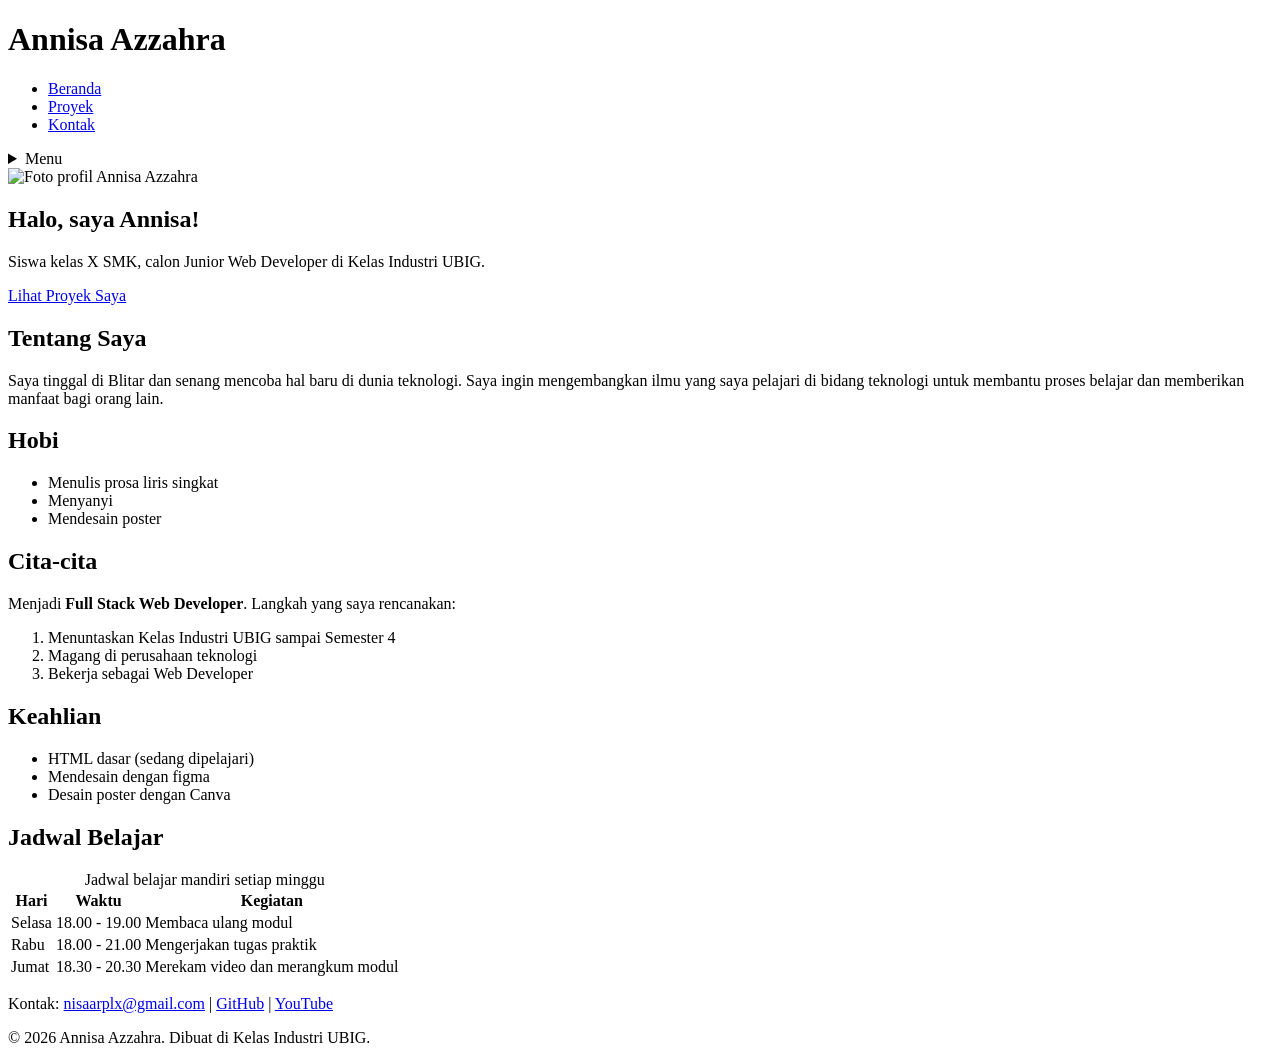
==== index.html @ cd40c995 "feat: tambah latihan javascript dasar" ====
<!DOCTYPE html>
<html lang="id">
<head>
  <meta charset="UTF-8">
  <meta name="viewport" content="width=device-width, initial-scale=1.0">
  <title>Annisa Azzahra | Beranda</title>
  <link rel="preconnect" href="https://fonts.googleapis.com">
  <link rel="preconnect" href="https://fonts.gstatic.com" crossorigin>
  <link href="https://fonts.googleapis.com/css2?family=Inter:wght@400;600&family=Poppins:wght@600;700&display=swap" rel="stylesheet">
  <link rel="stylesheet" href="css/style.css">
  <script src="latihan.js" defer></script>
</head>
<body>
  <header>
  <div class="container navbar">
      <h1>Annisa Azzahra</h1>
      <nav class ="menu-laptop">
        <ul>
          <li><a href="index.html">Beranda</a></li>
          <li><a href="proyek.html">Proyek</a></li>
          <li><a href="kontak.html">Kontak</a></li>
        </ul>
      </nav>
      <!-- Tantangan: menu ponsel yang bisa dibuka-tutup -->
      <details class="menu-ponsel">
        <summary>Menu</summary>
        <nav>
          <ul>
            <li><a href="index.html">Beranda</a></li>
            <li><a href="proyek.html">Proyek</a></li>
            <li><a href="kontak.html">Kontak</a></li>
          </ul>
        </nav>
      </details>
    </div>
  </header>

  <main>
    <div class="container">
      <section class="hero">
        <img src="img/6145719646913499164.jpg" alt="Foto profil Annisa Azzahra" width="180">
        <div>
          <h2>Halo, saya Annisa!</h2>
          <p>Siswa kelas X SMK, calon Junior Web Developer di Kelas Industri UBIG.</p>
          <a href="proyek.html" class="tombol">Lihat Proyek Saya</a>
        </div>
      </section>

      <section class="kartu">
        <h2>Tentang Saya</h2>
        <p>Saya tinggal di Blitar dan senang mencoba hal baru di dunia teknologi. Saya ingin mengembangkan ilmu yang saya pelajari di bidang teknologi untuk membantu proses belajar dan memberikan manfaat bagi orang lain.</p>
      </section>

      <div class="daftar-kartu">
        <section class="kartu">
          <h2>Hobi</h2>
          <ul>
            <li>Menulis prosa liris singkat</li>
            <li>Menyanyi</li>
            <li>Mendesain poster</li>
          </ul>
        </section>

        <section class="kartu">
          <h2>Cita-cita</h2>
          <p>Menjadi <strong>Full Stack Web Developer</strong>. Langkah yang saya rencanakan:</p>
          <ol>
            <li>Menuntaskan Kelas Industri UBIG sampai Semester 4</li>
            <li>Magang di perusahaan teknologi</li>
            <li>Bekerja sebagai Web Developer</li>
          </ol>
        </section>

        <section class="kartu">
          <h2>Keahlian</h2>
          <ul>
            <li>HTML dasar (sedang dipelajari)</li>
            <li>Mendesain dengan figma</li>
            <li>Desain poster dengan Canva</li>
          </ul>
        </section>
      </div>

      <section class="kartu">
        <h2>Jadwal Belajar</h2>
        <table>
          <caption>Jadwal belajar mandiri setiap minggu</caption>
          <thead>
            <tr>
              <th>Hari</th>
              <th>Waktu</th>
              <th>Kegiatan</th>
            </tr>
          </thead>
          <tbody>
            <tr>
              <td>Selasa</td>
              <td>18.00 - 19.00</td>
              <td>Membaca ulang modul</td>
            </tr>
            <tr>
              <td>Rabu</td>
              <td>18.00 - 21.00</td>
              <td>Mengerjakan tugas praktik</td>
            </tr>
            <tr>
              <td>Jumat</td>
              <td>18.30 - 20.30</td>
              <td>Merekam video dan merangkum modul</td>
            </tr>
          </tbody>
        </table>
      </section>
    </div>
  </main>

  <footer>
    <p>Kontak: <a href="mailto:nisaarplx@gmail.com">nisaarplx@gmail.com</a> |
  <a href="https://github.com/Annisaxpplg1" target="_blank">GitHub</a> |
  <a href="https://www.youtube.com/@AnnisaRPL" target="_blank">YouTube</a></p>
    <p>&copy; 2026 Annisa Azzahra. Dibuat di Kelas Industri UBIG.</p>
  </footer>
</body>
</html>
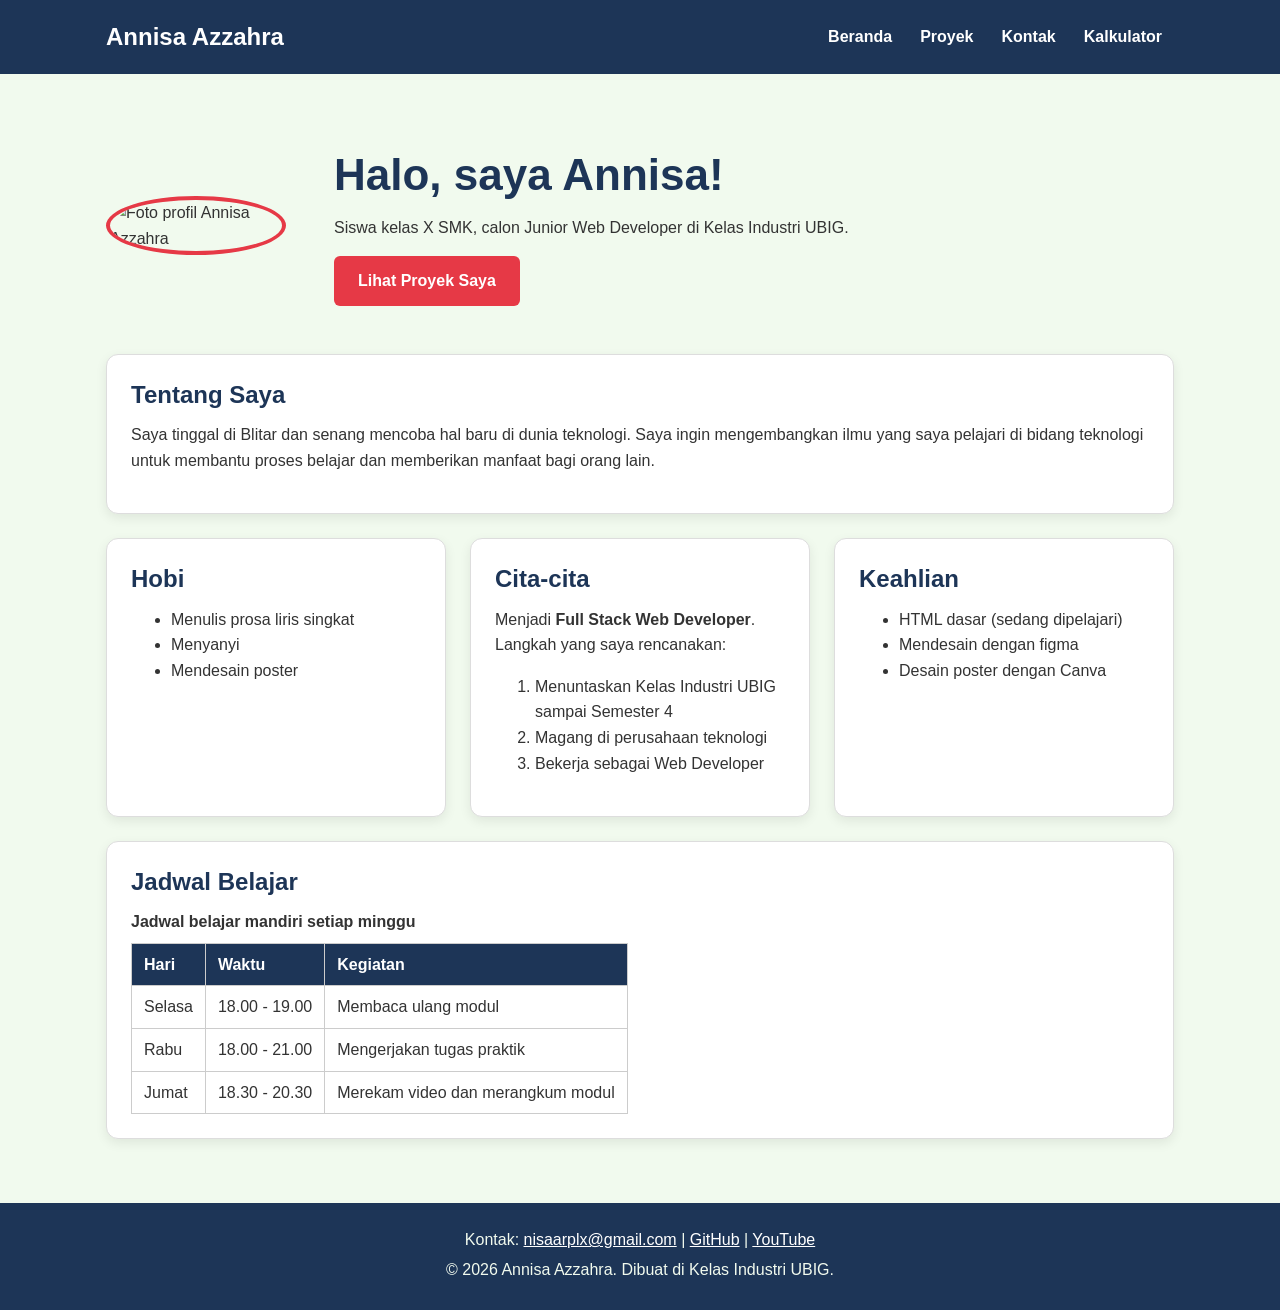
==== commit 9a504fa3: "feat: tambah latihan javascript dasar" ====
--- a/index.html
+++ b/index.html
@@ -8,7 +8,10 @@
   <link rel="preconnect" href="https://fonts.gstatic.com" crossorigin>
   <link href="https://fonts.googleapis.com/css2?family=Inter:wght@400;600&family=Poppins:wght@600;700&display=swap" rel="stylesheet">
   <link rel="stylesheet" href="css/style.css">
-  <script src="latihan.js" defer></script>
+  <script src="js/latihan.js" defer></script>
+  <script src="js/logika.js" defer></script> <!-- IGNORE -->
+  <script src="js/kalkulator.js" defer></script> <!-- IGNORE -->
+
 </head>
 <body>
   <header>
@@ -19,6 +22,7 @@
           <li><a href="index.html">Beranda</a></li>
           <li><a href="proyek.html">Proyek</a></li>
           <li><a href="kontak.html">Kontak</a></li>
+          <li><a href="kalkulator.html">Kalkulator</a></li> <!-- IGNORE -->
         </ul>
       </nav>
       <!-- Tantangan: menu ponsel yang bisa dibuka-tutup -->
--- a/css/style.css
+++ b/css/style.css
@@ -0,0 +1,317 @@
+/* Gaya portofolio Andi Pratama
+   Palet: #1D3557 (utama), #E63946 (aksen), #F1FAEE (latar)
+   Huruf: Poppins (judul), Inter (isi)
+   Tata letak: mobile first, titik ubah 768px (tablet) dan 1024px (laptop) */
+
+/* 1. Reset */
+* {
+  box-sizing: border-box;
+  margin: 0;
+}
+
+img {
+  max-width: 100%;
+  height: auto;
+}
+
+/* 2. Dasar halaman: warna dan huruf */
+body {
+  font-family: "Inter", Arial, sans-serif;
+  font-size: 1rem;
+  line-height: 1.6;
+  color: #333333;
+  background-color: #F1FAEE;
+}
+
+h1, h2, h3 {
+  font-family: "Poppins", Arial, sans-serif;
+  color: #1D3557;
+  line-height: 1.3;
+}
+
+h2 {
+  margin-bottom: 0.75rem;
+}
+
+p, ul, ol {
+  margin-bottom: 1rem;
+}
+
+a {
+  color: #E63946;
+}
+
+/* 3. Wadah, header, dan menu */
+.container {
+  max-width: 1100px;
+  margin: 0 auto;
+  padding: 0 1rem;
+}
+
+header {
+  background-color: #1D3557;
+  color: #FFFFFF;
+  padding: 1rem 0;
+}
+
+header h1 {
+  color: #FFFFFF;
+  font-size: 1.5rem;
+}
+
+.navbar {
+  display: flex;
+  flex-wrap: wrap;
+  justify-content: space-between;
+  align-items: center;
+  gap: 0.5rem;
+}
+
+nav ul {
+  display: flex;
+  gap: 0.25rem;
+  padding: 0;
+  margin: 0;
+  list-style: none;
+}
+
+nav a {
+  display: inline-block;
+  padding: 0.5rem 0.75rem;
+  border-radius: 6px;
+  color: #FFFFFF;
+  font-weight: 600;
+  text-decoration: none;
+}
+
+/* Tantangan: menu ponsel buka-tutup dengan details */
+.menu-laptop {
+  display: none;
+}
+
+.menu-ponsel summary {
+  padding: 0.5rem 0.75rem;
+  border: 1px solid #FFFFFF;
+  border-radius: 6px;
+  font-weight: 600;
+  cursor: pointer;
+}
+
+.menu-ponsel ul {
+  flex-direction: column;
+  margin-top: 0.5rem;
+}
+
+/* 4. Isi utama, hero, dan kartu */
+main {
+  padding: 1.5rem 0;
+}
+
+.hero {
+  display: flex;
+  flex-direction: column;
+  align-items: center;
+  gap: 1.5rem;
+  padding: 1rem 0 2rem;
+  text-align: center;
+}
+
+.hero img {
+  border: 4px solid #E63946;
+  border-radius: 50%;
+}
+
+.hero h2 {
+  font-size: 2rem;
+}
+
+.tombol {
+  display: inline-block;
+  padding: 0.75rem 1.5rem;
+  border-radius: 6px;
+  background-color: #E63946;
+  color: #FFFFFF;
+  font-weight: 600;
+  text-decoration: none;
+}
+
+.kartu {
+  background-color: #FFFFFF;
+  padding: 1rem;
+  margin-bottom: 1.5rem;
+  border: 1px solid #DDDDDD;
+  border-radius: 12px;
+  box-shadow: 0 4px 12px rgba(0, 0, 0, 0.08);
+}
+
+.daftar-kartu {
+  display: flex;
+  flex-wrap: wrap;
+  gap: 1.5rem;
+  margin-bottom: 1.5rem;
+}
+
+.daftar-kartu .kartu {
+  flex: 1 1 280px;
+  margin-bottom: 0;
+}
+
+article img {
+  border-radius: 8px;
+  border: 1px solid #DDDDDD;
+}
+
+/* 5. Tabel */
+table {
+  border-collapse: collapse;
+}
+
+caption {
+  font-weight: 600;
+  text-align: left;
+  margin-bottom: 0.5rem;
+}
+
+th, td {
+  border: 1px solid #CCCCCC;
+  padding: 0.5rem 0.75rem;
+  text-align: left;
+}
+
+th {
+  background-color: #1D3557;
+  color: #FFFFFF;
+}
+
+/* 6. Form */
+label {
+  font-weight: 600;
+}
+
+input, select, textarea {
+  width: 100%;
+  max-width: 22rem;
+  padding: 0.6rem;
+  margin-top: 0.25rem;
+  border: 1px solid #CCCCCC;
+  border-radius: 6px;
+  font-family: inherit;
+  font-size: 1rem;
+}
+
+button {
+  padding: 0.75rem 1.5rem;
+  border: none;
+  border-radius: 6px;
+  background-color: #E63946;
+  color: #FFFFFF;
+  font-family: inherit;
+  font-size: 1rem;
+  font-weight: 600;
+  cursor: pointer;
+}
+
+.aksi-kalkulator {
+  display: flex;
+  flex-wrap: wrap;
+  align-items: center;
+  gap: 0.75rem;
+}
+
+.aksi-kalkulator output {
+  color: #1D3557;
+  font-weight: 600;
+}
+
+.kalkulator {
+  max-width: 24rem;
+  margin: 0 auto;
+}
+
+.kalkulator-display {
+  display: block;
+  overflow: hidden;
+  width: 100%;
+  margin-bottom: 1rem;
+  padding: 0.75rem 1rem;
+  border: 1px solid #CCCCCC;
+  border-radius: 6px;
+  background-color: #F7F7F7;
+  color: #1D3557;
+  font-size: 2rem;
+  font-variant-numeric: tabular-nums;
+  text-align: right;
+}
+
+.kalkulator-grid {
+  display: grid;
+  grid-template-columns: repeat(4, minmax(0, 1fr));
+  gap: 0.5rem;
+}
+
+.kalkulator-grid button {
+  min-width: 0;
+  min-height: 3rem;
+  padding: 0.5rem;
+}
+
+.kalkulator-grid .kalkulator-operator,
+.kalkulator-grid .kalkulator-equals {
+  background-color: #1D3557;
+}
+
+.kalkulator-grid .kalkulator-clear {
+  background-color: #666666;
+}
+
+/* 7. Footer */
+footer {
+  background-color: #1D3557;
+  color: #F1FAEE;
+  text-align: center;
+  padding: 1.5rem;
+}
+
+footer p {
+  margin-bottom: 0.25rem;
+}
+
+footer a {
+  color: #FFFFFF;
+}
+
+/* 8. Tablet: lebar layar 768px ke atas */
+@media (min-width: 768px) {
+  .menu-laptop {
+    display: block;
+  }
+
+  .menu-ponsel {
+    display: none;
+  }
+
+  .hero {
+    flex-direction: row;
+    padding: 2rem 0 3rem;
+    text-align: left;
+  }
+
+  .kartu {
+    padding: 1.5rem;
+  }
+}
+
+/* 9. Laptop: lebar layar 1024px ke atas */
+@media (min-width: 1024px) {
+  main {
+    padding: 2.5rem 0;
+  }
+
+  .hero {
+    gap: 3rem;
+  }
+
+  .hero h2 {
+    font-size: 2.75rem;
+  }
+}
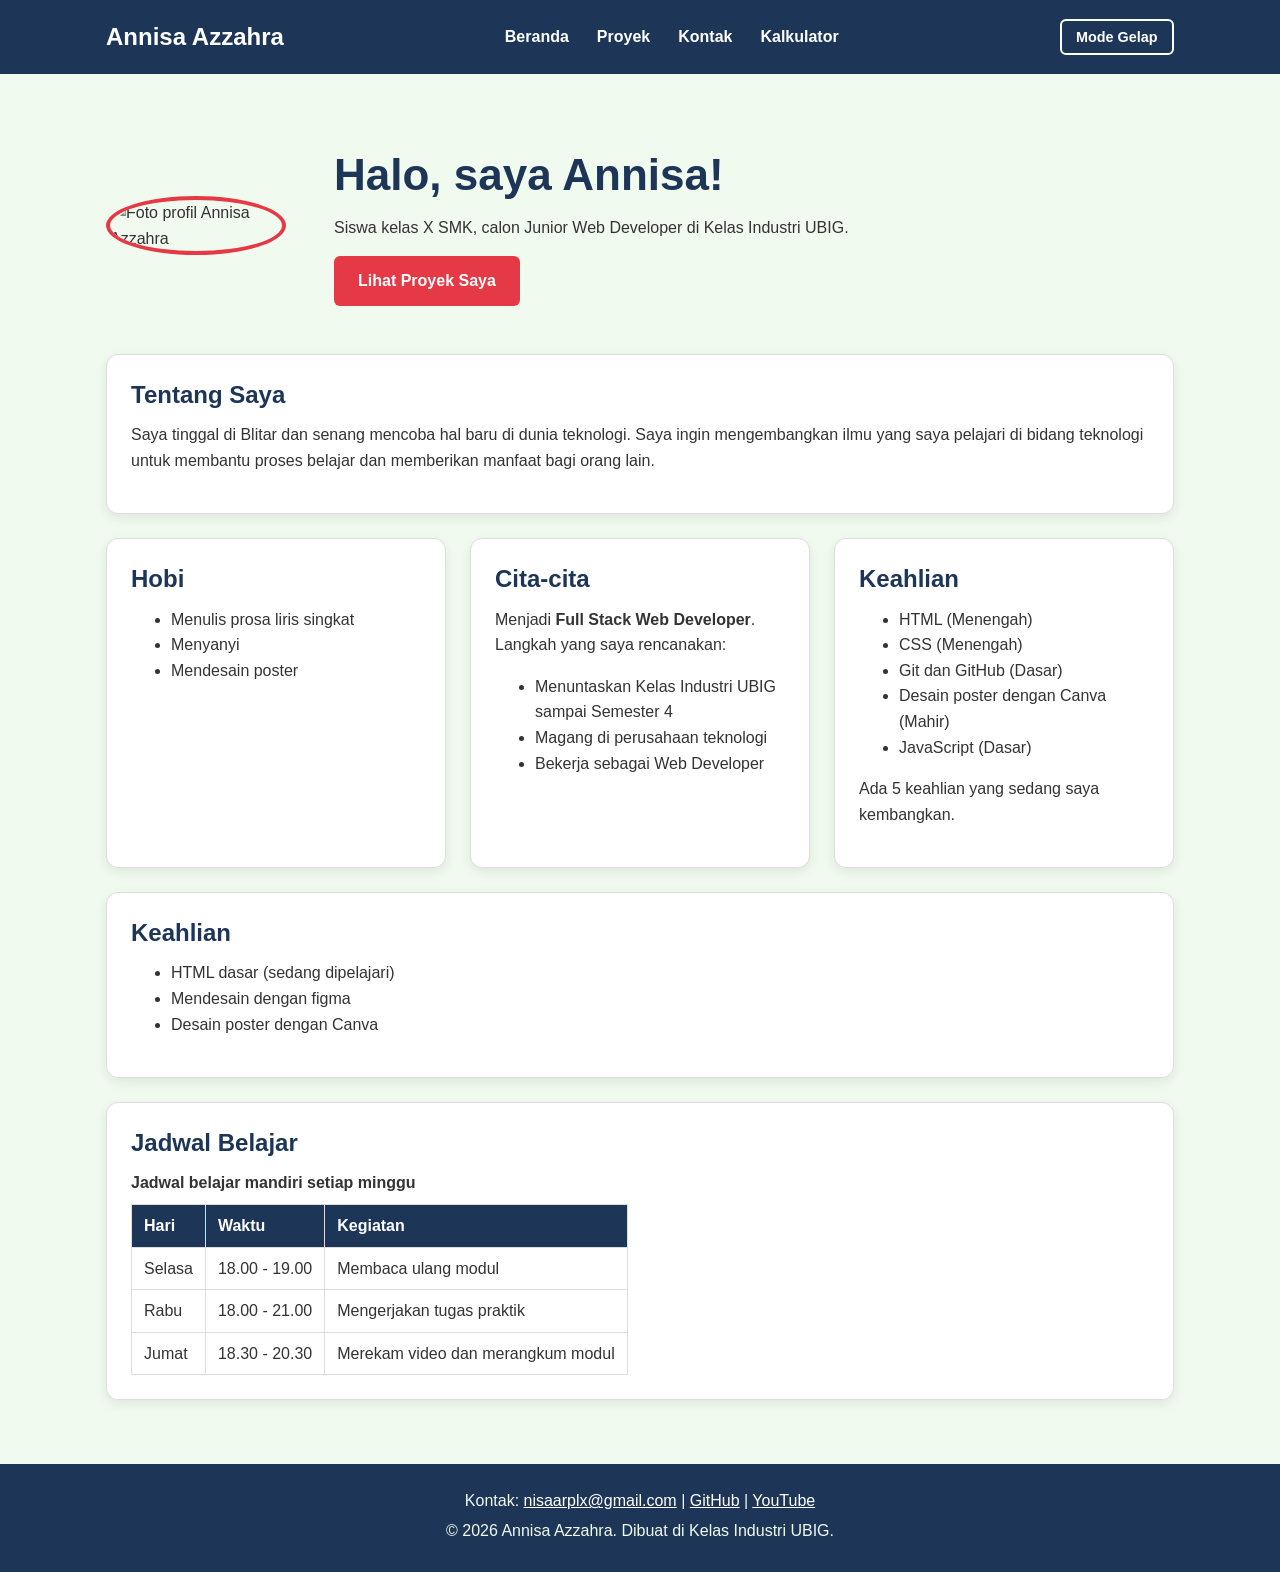
==== commit 5aa2a307: "feat: tambah keahlian dinamis, mode gelap, dan filter proyek" ====
--- a/index.html
+++ b/index.html
@@ -8,7 +8,7 @@
   <link rel="preconnect" href="https://fonts.gstatic.com" crossorigin>
   <link href="https://fonts.googleapis.com/css2?family=Inter:wght@400;600&family=Poppins:wght@600;700&display=swap" rel="stylesheet">
   <link rel="stylesheet" href="css/style.css">
-  <script src="js/latihan.js" defer></script>
+  <script src="js/main.js" defer></script>
   <script src="js/logika.js" defer></script> <!-- IGNORE -->
   <script src="js/kalkulator.js" defer></script> <!-- IGNORE -->
 
@@ -25,6 +25,8 @@
           <li><a href="kalkulator.html">Kalkulator</a></li> <!-- IGNORE -->
         </ul>
       </nav>
+      <button type="button" id="tombol-tema" class="tombol-tema">Mode Gelap</button>
+
       <!-- Tantangan: menu ponsel yang bisa dibuka-tutup -->
       <details class="menu-ponsel">
         <summary>Menu</summary>
@@ -35,6 +37,7 @@
             <li><a href="kontak.html">Kontak</a></li>
           </ul>
         </nav>
+
       </details>
     </div>
   </header>
@@ -68,11 +71,17 @@
         <section class="kartu">
           <h2>Cita-cita</h2>
           <p>Menjadi <strong>Full Stack Web Developer</strong>. Langkah yang saya rencanakan:</p>
-          <ol>
+          <ul>
             <li>Menuntaskan Kelas Industri UBIG sampai Semester 4</li>
             <li>Magang di perusahaan teknologi</li>
             <li>Bekerja sebagai Web Developer</li>
-          </ol>
+          </ul>
+        </section>
+
+        <section class="kartu">
+          <h2>Keahlian</h2>
+        <ul id="daftar-skill"></ul>
+        <p id="jumlah-skill"></p>
         </section>
 
         <section class="kartu">
--- a/css/style.css
+++ b/css/style.css
@@ -15,17 +15,30 @@
 }
 
 /* 2. Dasar halaman: warna dan huruf */
+
+:root {
+--warna-utama: #1D3557;
+--warna-judul: #1D3557;
+--warna-aksen: #E63946;
+--warna-tautan: #E63946;
+--warna-latar: #F1FAEE;
+--warna-teks: #333333;
+--warna-kartu: #FFFFFF;
+--warna-garis: #DDDDDD;
+--warna-teks-footer: #F1FAEE;
+}
+
 body {
   font-family: "Inter", Arial, sans-serif;
   font-size: 1rem;
   line-height: 1.6;
-  color: #333333;
-  background-color: #F1FAEE;
+  color: var(--warna-teks);
+  background-color: var(--warna-latar);
 }
 
 h1, h2, h3 {
   font-family: "Poppins", Arial, sans-serif;
-  color: #1D3557;
+  color: var(--warna-judul);
   line-height: 1.3;
 }
 
@@ -38,7 +51,7 @@
 }
 
 a {
-  color: #E63946;
+  color: var(--warna-tautan);
 }
 
 /* 3. Wadah, header, dan menu */
@@ -49,7 +62,7 @@
 }
 
 header {
-  background-color: #1D3557;
+  background-color: var(--warna-utama);
   color: #FFFFFF;
   padding: 1rem 0;
 }
@@ -129,17 +142,17 @@
   display: inline-block;
   padding: 0.75rem 1.5rem;
   border-radius: 6px;
-  background-color: #E63946;
+  background-color: var(--warna-aksen);
   color: #FFFFFF;
   font-weight: 600;
   text-decoration: none;
 }
 
 .kartu {
-  background-color: #FFFFFF;
+  background-color: var(--warna-kartu);
   padding: 1rem;
   margin-bottom: 1.5rem;
-  border: 1px solid #DDDDDD;
+  border: 1px solid var(--warna-garis);
   border-radius: 12px;
   box-shadow: 0 4px 12px rgba(0, 0, 0, 0.08);
 }
@@ -158,12 +171,14 @@
 
 article img {
   border-radius: 8px;
-  border: 1px solid #DDDDDD;
+  border: 1px solid var(--warna-garis);
 }
 
 /* 5. Tabel */
 table {
-  border-collapse: collapse;
+    border-collapse: collapse;
+    background-color: var(--warna-kartu);
+    color: var(--warna-teks);
 }
 
 caption {
@@ -173,13 +188,13 @@
 }
 
 th, td {
-  border: 1px solid #CCCCCC;
+  border: 1px solid var(--warna-garis);
   padding: 0.5rem 0.75rem;
   text-align: left;
 }
 
 th {
-  background-color: #1D3557;
+  background-color: var(--warna-utama);
   color: #FFFFFF;
 }
 
@@ -193,10 +208,12 @@
   max-width: 22rem;
   padding: 0.6rem;
   margin-top: 0.25rem;
-  border: 1px solid #CCCCCC;
+  border: 1px solid var(--warna-garis);
   border-radius: 6px;
   font-family: inherit;
   font-size: 1rem;
+  background-color: var(--warna-kartu);
+  color: var(--warna-teks);
 }
 
 button {
@@ -219,7 +236,7 @@
 }
 
 .aksi-kalkulator output {
-  color: #1D3557;
+  color: var(--warna-judul);
   font-weight: 600;
 }
 
@@ -234,10 +251,10 @@
   width: 100%;
   margin-bottom: 1rem;
   padding: 0.75rem 1rem;
-  border: 1px solid #CCCCCC;
-  border-radius: 6px;
-  background-color: #F7F7F7;
-  color: #1D3557;
+  border: 1px solid var(--warna-garis);
+  border-radius: 6px;
+  background-color: var(--warna-kartu);
+  color: var(--warna-teks);
   font-size: 2rem;
   font-variant-numeric: tabular-nums;
   text-align: right;
@@ -257,17 +274,21 @@
 
 .kalkulator-grid .kalkulator-operator,
 .kalkulator-grid .kalkulator-equals {
-  background-color: #1D3557;
+  background-color: var(--warna-utama);
 }
 
 .kalkulator-grid .kalkulator-clear {
   background-color: #666666;
 }
 
+.keterangan {
+font-size: 0.875rem;
+}
+
 /* 7. Footer */
 footer {
-  background-color: #1D3557;
-  color: #F1FAEE;
+  background-color: var(--warna-utama);
+  color: var(--warna-teks-footer);
   text-align: center;
   padding: 1.5rem;
 }
@@ -315,3 +336,47 @@
     font-size: 2.75rem;
   }
 }
+
+/* 10. Tombol tema, filter, dan label kategori */
+.tombol-tema {
+padding: 0.5rem 0.9rem;
+border: 2px solid #FFFFFF;
+background-color: transparent;
+font-size: 0.9rem;
+}
+.filter {
+display: flex;
+flex-wrap: wrap;
+gap: 0.5rem;
+margin-bottom: 1rem;
+}
+.tombol-filter {
+padding: 0.5rem 1rem;
+border: 2px solid var(--warna-garis);
+background-color: var(--warna-kartu);
+color: var(--warna-judul);
+}
+.label {
+display: inline-block;
+padding: 0.1rem 0.6rem;
+margin-bottom: 0.5rem;
+border-radius: 999px;
+background-color: var(--warna-latar);
+color: var(--warna-judul);
+font-size: 0.85rem;
+font-weight: 600;
+}
+}
+
+/* 11. Tema gelap: isi variabel diganti saat body memiliki class
+gelap */
+body.gelap {
+--warna-utama: #0B1526;
+--warna-judul: #A8DADC;
+--warna-tautan: #FF8A8A;
+--warna-latar: #121A24;
+--warna-teks: #E3E8EE;
+--warna-kartu: #1C2836;
+--warna-garis: #34465A;
+--warna-teks-footer: #E3E8EE;
+}
